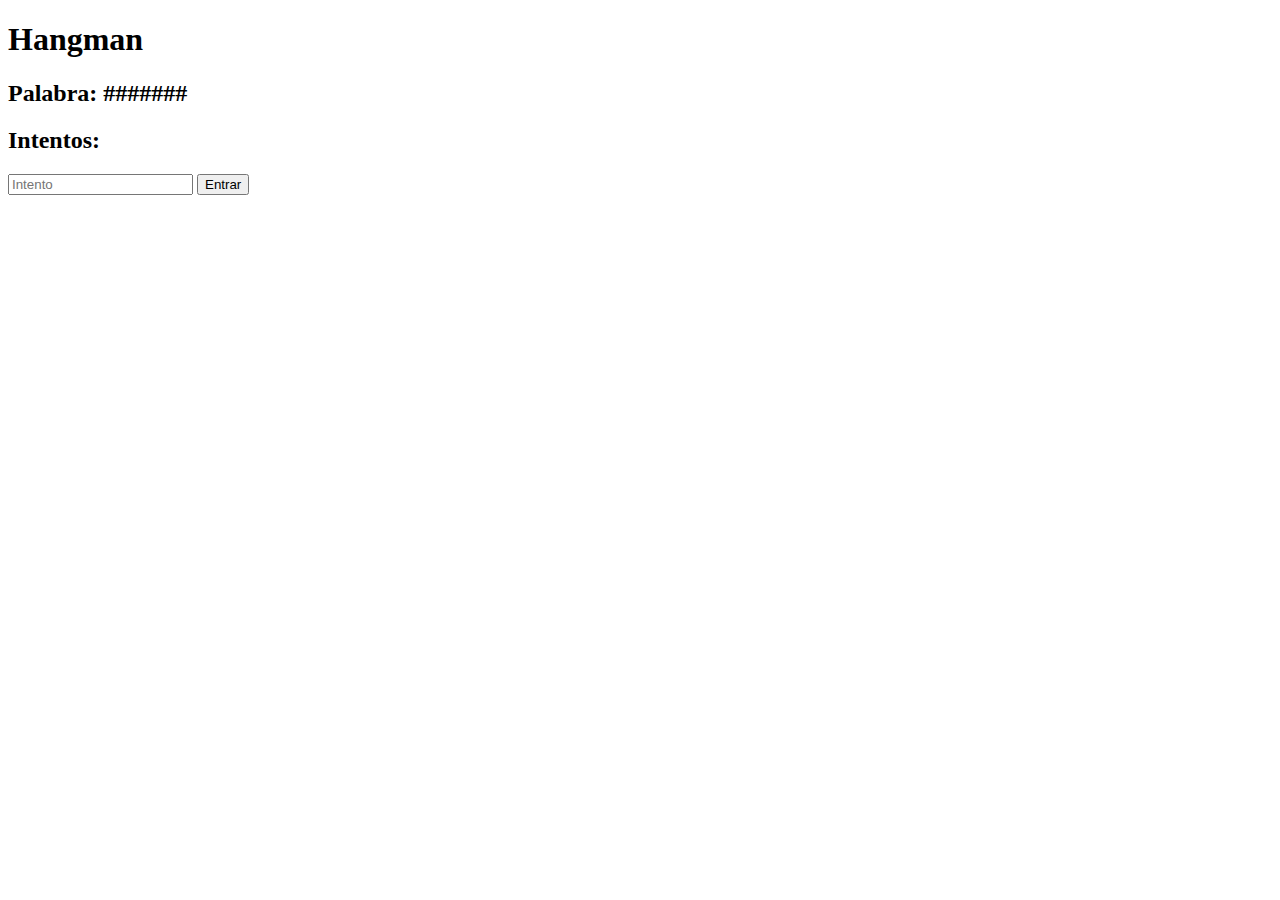
==== index.html @ 971dbe13 "first commit" ====
<!DOCTYPE html>
<html lang="en">
<head>
    <meta charset="UTF-8">
    <meta http-equiv="X-UA-Compatible" content="IE=edge">
    <meta name="viewport" content="width=device-width, initial-scale=1.0">
    <link href="https://cdn.jsdelivr.net/npm/bootstrap@5.0.0-beta3/dist/css/bootstrap.min.css" rel="stylesheet" integrity="sha384-eOJMYsd53ii+scO/bJGFsiCZc+5NDVN2yr8+0RDqr0Ql0h+rP48ckxlpbzKgwra6" crossorigin="anonymous">
    <link rel="stylesheet" href="index.css">
    <title>Hangman</title>
</head>
<body>
    <div class="container">
        <div class="row">
            <div class="col">
                <h1>Hangman</h1>
            </div>
        </div>
        <div class="row">
            <div class="col-md-3">
                <h2>Palabra: <span id="word-guess-div"></span></h2>
                <h2>Intentos: <span id="attempts-num"></span></h2>
                <input id="guess-input" type="text" class="form-control" placeholder="Intento">
                <button id="submit-button" type="button" class="btn btn-primary">Entrar</button>
            </div>
            <div class="col-md-9">
                <div class="row">
                    <div class="col">
                        <div id="hangman-div"></div>
                    </div>
                </div>
                <img src="https://external-content.duckduckgo.com/iu/?u=https%3A%2F%2Fsignmod.com%2Fwp-content%2Fuploads%2F2020%2F04%2FHangman-APK-MOD-Unlimited-Money-115515.png&f=1&nofb=1" alt="">
            </div>
        </div>
    </div>
    <script src="https://cdn.jsdelivr.net/npm/bootstrap@5.0.0-beta3/dist/js/bootstrap.bundle.min.js" integrity="sha384-JEW9xMcG8R+pH31jmWH6WWP0WintQrMb4s7ZOdauHnUtxwoG2vI5DkLtS3qm9Ekf" crossorigin="anonymous"></script>
    <script src="index.js"></script>
</body>
</html>
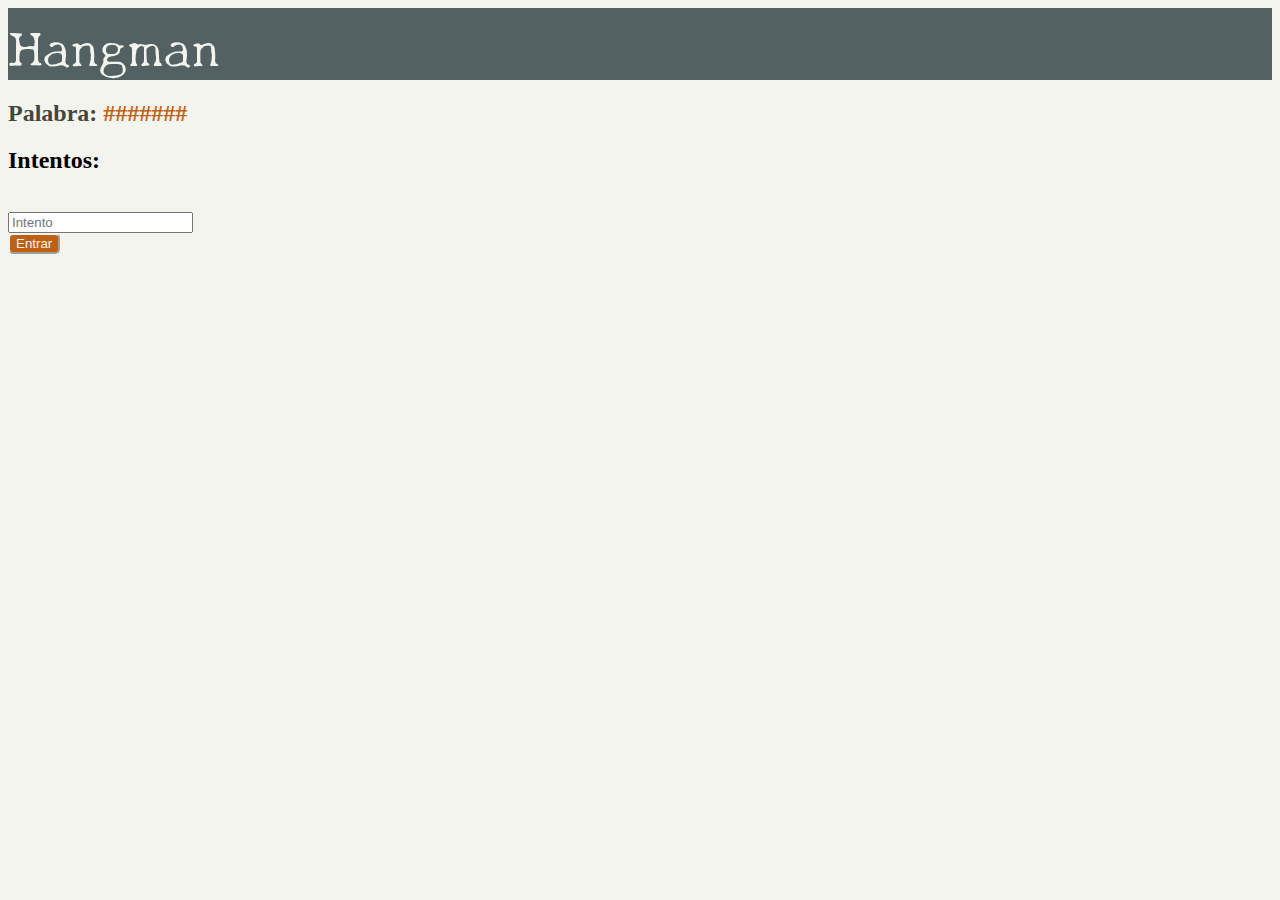
==== commit 7051c7f8: "number 1 victory royale" ====
--- a/index.html
+++ b/index.html
@@ -7,22 +7,30 @@
     <link href="https://cdn.jsdelivr.net/npm/bootstrap@5.0.0-beta3/dist/css/bootstrap.min.css" rel="stylesheet" integrity="sha384-eOJMYsd53ii+scO/bJGFsiCZc+5NDVN2yr8+0RDqr0Ql0h+rP48ckxlpbzKgwra6" crossorigin="anonymous">
     <link rel="stylesheet" href="index.css">
     <title>Hangman</title>
+    
 </head>
 <body>
-    <div class="container">
+    <div class="container-fluid">
         <div class="row">
-            <div class="col">
-                <h1>Hangman</h1>
+            <div class="col text-center pt-4 pb-5  title ">
+                Hangman
             </div>
         </div>
-        <div class="row">
-            <div class="col-md-3">
-                <h2>Palabra: <span id="word-guess-div"></span></h2>
-                <h2>Intentos: <span id="attempts-num"></span></h2>
+
+        <div>
+        <div class="row pt-5">
+            <div class="col-md-2">
+            </div>
+            <div class="col-md-2">
+                <h2 class="title-game">Palabra: <span class="text-game" id="word-guess-div"></span></h2>
+                <h2 class="">Intentos: <span class="text-game" id="attempts-num"></span></h2>
+                <br>
                 <input id="guess-input" type="text" class="form-control" placeholder="Intento">
-                <button id="submit-button" type="button" class="btn btn-primary">Entrar</button>
+                <br>
+                <button id="submit-button" type="button" class="btn">Entrar</button>
             </div>
-            <div class="col-md-9">
+            
+            <div class="col-md-8">
                 <div class="row">
                     <div class="col">
                         <div id="hangman-div"></div>
@@ -34,5 +42,6 @@
     </div>
     <script src="https://cdn.jsdelivr.net/npm/bootstrap@5.0.0-beta3/dist/js/bootstrap.bundle.min.js" integrity="sha384-JEW9xMcG8R+pH31jmWH6WWP0WintQrMb4s7ZOdauHnUtxwoG2vI5DkLtS3qm9Ekf" crossorigin="anonymous"></script>
     <script src="index.js"></script>
+    
 </body>
 </html>--- a/index.css
+++ b/index.css
@@ -0,0 +1,34 @@
+@import url(https://fonts.googleapis.com/css2?family=New+Tegomin&display=swap);
+
+body{
+background-color: #f3f4ed;
+}
+
+.title{
+    background-color: #536162 ;
+    font-family: 'New Tegomin', serif;
+    color: #f3f4ed; 
+    font-size: 50px;
+}
+
+.btn{
+    background-color: #c06014;
+    border-radius: 5px;
+    border-color: #f3f4ed;
+    color: #f3f4ed!important;
+}
+
+.btn:hover{
+    background-color: #ac5915;
+    border-radius: 5px;
+    border-color: #f3f4ed;
+    color: #f3f4ed!important;
+}
+
+.text-game{
+    color: #c06014;
+}
+
+.title-game{
+    color:#424642 ;
+}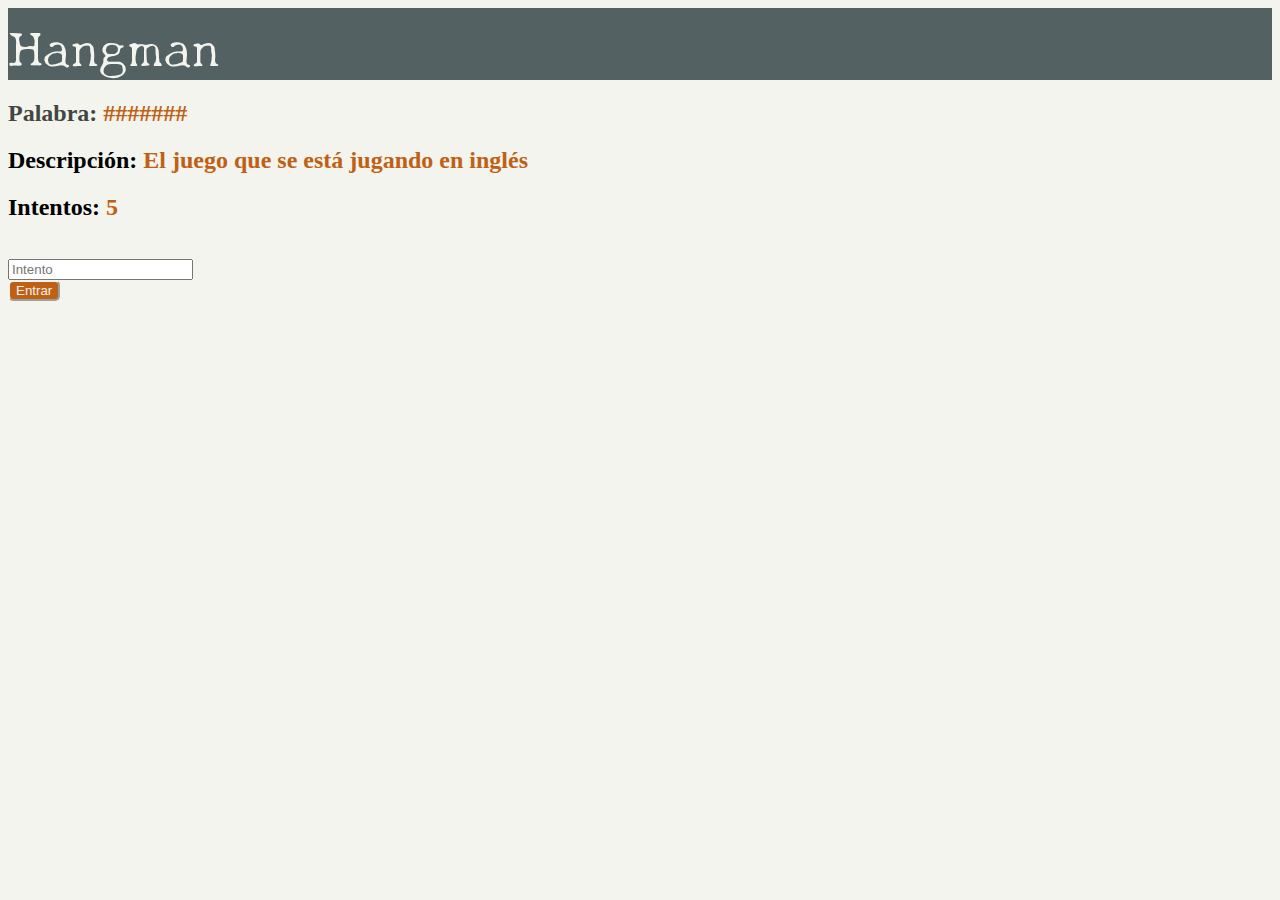
==== commit 28c2491f: "added attempt counter, redirection to pages & concept pseudo-randomization" ====
--- a/index.html
+++ b/index.html
@@ -23,6 +23,7 @@
             </div>
             <div class="col-md-2">
                 <h2 class="title-game">Palabra: <span class="text-game" id="word-guess-div"></span></h2>
+                <h2>Descripción: <span class="text-game" id="word-description-div"></span></h2>
                 <h2 class="">Intentos: <span class="text-game" id="attempts-num"></span></h2>
                 <br>
                 <input id="guess-input" type="text" class="form-control" placeholder="Intento">
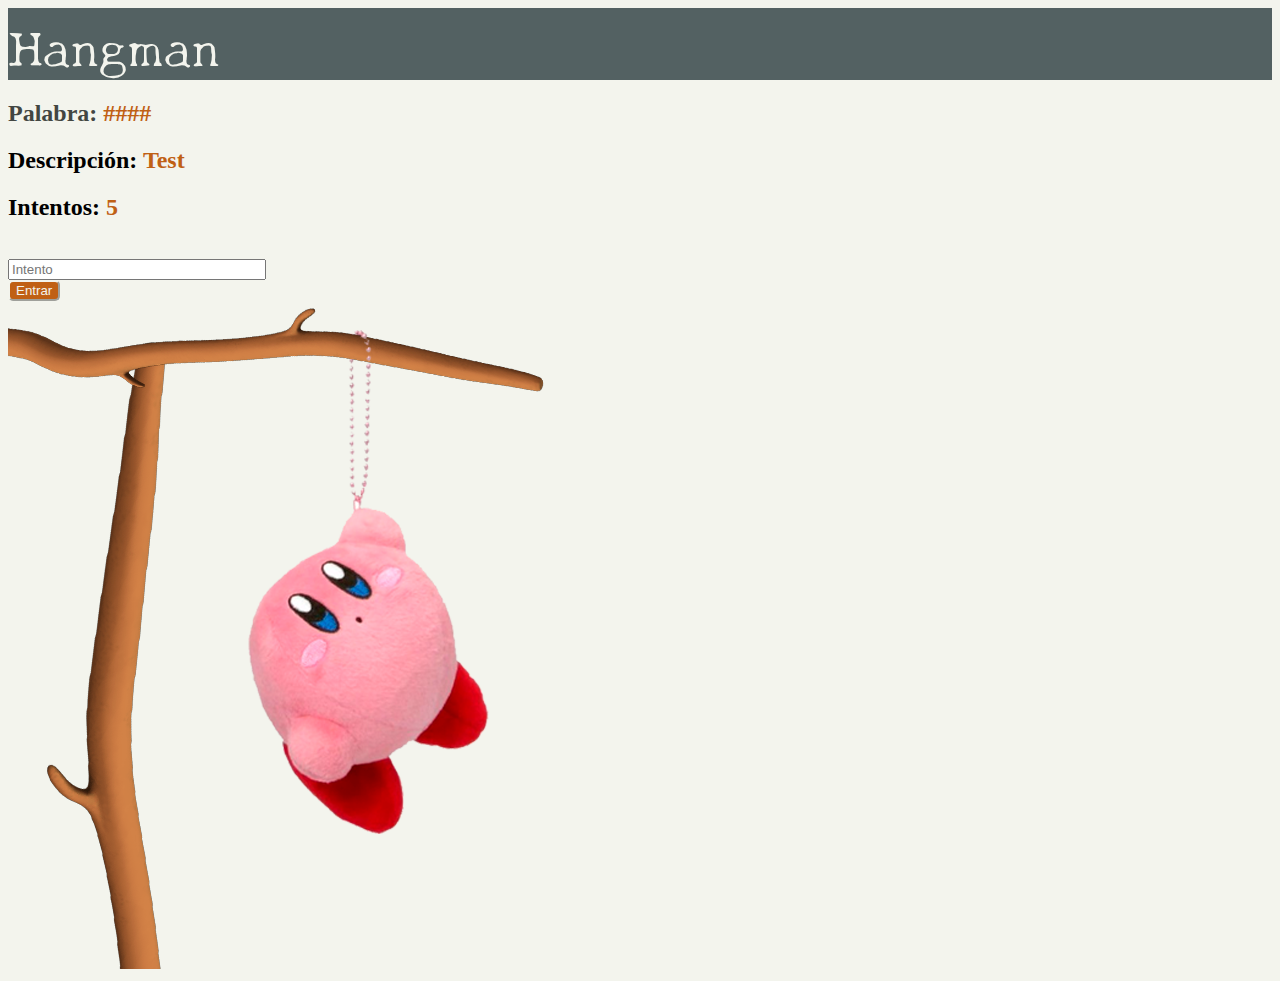
==== commit 3cabc375: "fatass joshi" ====
--- a/index.html
+++ b/index.html
@@ -21,23 +21,23 @@
         <div class="row pt-5">
             <div class="col-md-2">
             </div>
-            <div class="col-md-2">
+            <div class="col-md-4">
                 <h2 class="title-game">Palabra: <span class="text-game" id="word-guess-div"></span></h2>
                 <h2>Descripción: <span class="text-game" id="word-description-div"></span></h2>
                 <h2 class="">Intentos: <span class="text-game" id="attempts-num"></span></h2>
                 <br>
-                <input id="guess-input" type="text" class="form-control" placeholder="Intento">
+                <input style="width: 250px;" id="guess-input" type="text" class="form-control" placeholder="Intento">
                 <br>
                 <button id="submit-button" type="button" class="btn">Entrar</button>
             </div>
             
-            <div class="col-md-8">
+            <div class="col-md-6">
                 <div class="row">
                     <div class="col">
                         <div id="hangman-div"></div>
                     </div>
                 </div>
-                <img src="https://external-content.duckduckgo.com/iu/?u=https%3A%2F%2Fsignmod.com%2Fwp-content%2Fuploads%2F2020%2F04%2FHangman-APK-MOD-Unlimited-Money-115515.png&f=1&nofb=1" alt="">
+                <img src="images/kirbyfkdies.png" alt="">
             </div>
         </div>
     </div>
